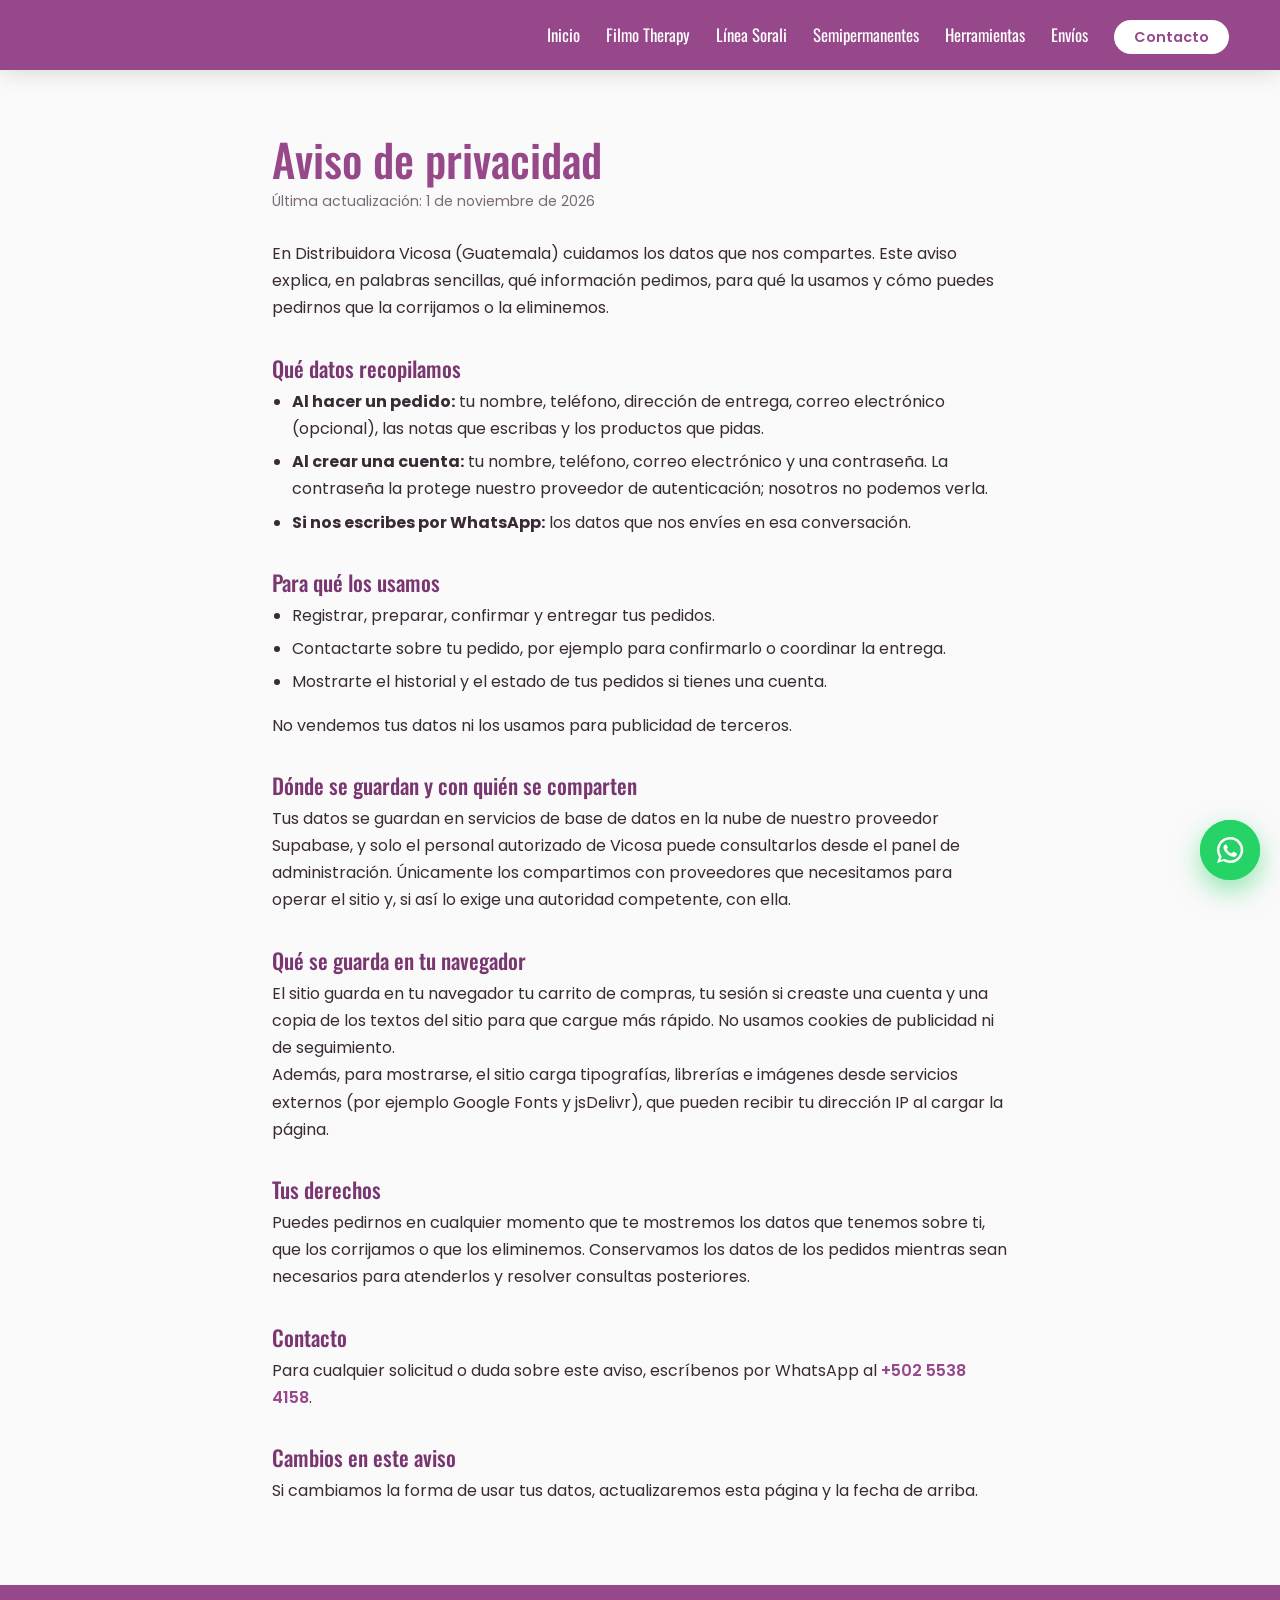
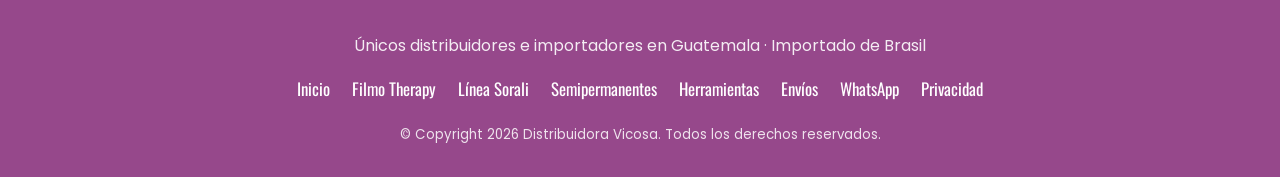
==== privacidad.html @ d28d6b31 "Add files via upload" ====
<!DOCTYPE html>
<html lang="es"><head><meta charset="utf-8"><meta name="viewport" content="width=device-width, initial-scale=1">
<title>Aviso de privacidad | Distribuidora Vicosa</title><meta name="description" content="Cómo Distribuidora Vicosa usa y protege los datos que compartes al hacer un pedido o crear una cuenta.">
<meta name="theme-color" content="#96488b">
<link rel="preconnect" href="https://fonts.googleapis.com"><link rel="preconnect" href="https://fonts.gstatic.com" crossorigin>
<link href="https://fonts.googleapis.com/css2?family=Oswald:wght@500;600;700&family=Poppins:wght@400;500;600&display=swap" rel="stylesheet">
<link rel="stylesheet" href="style.css"></head>
<body><header id="hdr"></header>
<main><article class="legal">
<h1>Aviso de privacidad</h1>
<p class="upd">Última actualización: 1 de noviembre de 2026</p>
<p>En Distribuidora Vicosa (Guatemala) cuidamos los datos que nos compartes. Este aviso explica, en palabras sencillas, qué información pedimos, para qué la usamos y cómo puedes pedirnos que la corrijamos o la eliminemos.</p>

<h2>Qué datos recopilamos</h2>
<ul>
<li><b>Al hacer un pedido:</b> tu nombre, teléfono, dirección de entrega, correo electrónico (opcional), las notas que escribas y los productos que pidas.</li>
<li><b>Al crear una cuenta:</b> tu nombre, teléfono, correo electrónico y una contraseña. La contraseña la protege nuestro proveedor de autenticación; nosotros no podemos verla.</li>
<li><b>Si nos escribes por WhatsApp:</b> los datos que nos envíes en esa conversación.</li>
</ul>

<h2>Para qué los usamos</h2>
<ul>
<li>Registrar, preparar, confirmar y entregar tus pedidos.</li>
<li>Contactarte sobre tu pedido, por ejemplo para confirmarlo o coordinar la entrega.</li>
<li>Mostrarte el historial y el estado de tus pedidos si tienes una cuenta.</li>
</ul>
<p>No vendemos tus datos ni los usamos para publicidad de terceros.</p>

<h2>Dónde se guardan y con quién se comparten</h2>
<p>Tus datos se guardan en servicios de base de datos en la nube de nuestro proveedor Supabase, y solo el personal autorizado de Vicosa puede consultarlos desde el panel de administración. Únicamente los compartimos con proveedores que necesitamos para operar el sitio y, si así lo exige una autoridad competente, con ella.</p>

<h2>Qué se guarda en tu navegador</h2>
<p>El sitio guarda en tu navegador tu carrito de compras, tu sesión si creaste una cuenta y una copia de los textos del sitio para que cargue más rápido. No usamos cookies de publicidad ni de seguimiento.</p>
<p>Además, para mostrarse, el sitio carga tipografías, librerías e imágenes desde servicios externos (por ejemplo Google Fonts y jsDelivr), que pueden recibir tu dirección IP al cargar la página.</p>

<h2>Tus derechos</h2>
<p>Puedes pedirnos en cualquier momento que te mostremos los datos que tenemos sobre ti, que los corrijamos o que los eliminemos. Conservamos los datos de los pedidos mientras sean necesarios para atenderlos y resolver consultas posteriores.</p>

<h2>Contacto</h2>
<p>Para cualquier solicitud o duda sobre este aviso, escríbenos por WhatsApp al <a href="https://wa.me/50255384158" target="_blank" rel="noopener">+502 5538 4158</a>.</p>

<h2>Cambios en este aviso</h2>
<p>Si cambiamos la forma de usar tus datos, actualizaremos esta página y la fecha de arriba.</p>
</article></main>
<footer id="ftr"></footer>
<script src="https://cdn.jsdelivr.net/npm/@supabase/supabase-js@2.45.4/dist/umd/supabase.min.js"></script><script src="config.js"></script><script src="app.js"></script>
</body></html>
---- style.css ----
:root{--p:#96488b;--pd:#7a3671;--pink:#ecd5e3;--lav:#e4d0e1;--bg:#fafafa;--ink:#1a1217;--wa:#25d366;--r:26px;--ease:cubic-bezier(.22,1,.36,1)}
*{box-sizing:border-box;margin:0;padding:0}
html{scroll-behavior:smooth;scroll-padding-top:78px}
body{font-family:Poppins,system-ui,sans-serif;color:var(--ink);background:var(--bg);line-height:1.65;overflow-x:hidden}
img{max-width:100%;display:block}a{color:inherit;text-decoration:none}
h1,h2,h3{font-family:Oswald,Impact,sans-serif;line-height:1.12;font-weight:600}
.wrap{width:min(1180px,92%);margin:auto}
section{padding:90px 0}
h2{font-size:clamp(2rem,4.4vw,3.2rem)}
.pur{color:var(--p)}
.btn{display:inline-block;background:var(--p);color:#fff;font-weight:600;padding:15px 34px;border-radius:999px;transition:.3s;box-shadow:0 10px 24px rgba(150,72,139,.3);border:0;cursor:pointer;font-family:inherit;font-size:1rem}
.btn:hover{background:var(--pd);transform:translateY(-3px);box-shadow:0 16px 30px rgba(150,72,139,.4)}
.btn.sm{padding:10px 26px;font-size:.92rem}
.btn.w{background:#fff;color:var(--p)}.btn.w:hover{background:var(--lav)}
/* header */
header{position:sticky;top:0;z-index:50;background:var(--p);box-shadow:0 4px 20px rgba(0,0,0,.12)}
.nav{display:flex;align-items:center;justify-content:space-between;height:70px}
.nav img{height:40px;width:auto}
.nav ul{display:flex;gap:34px;list-style:none;font-family:Oswald;font-size:1.15rem;color:#fff;align-items:center}
.nav ul a{position:relative}
.nav ul a::after{content:"";position:absolute;left:0;bottom:-4px;height:2px;width:0;background:#fff;transition:.3s}
.nav ul a:hover::after{width:100%}
.burger{display:none;background:none;border:0;cursor:pointer;width:44px;height:44px;position:relative}
/* leaf shadow bg */
.leaf{background:
 radial-gradient(ellipse 340px 90px at 78% 22%,rgba(110,70,100,.22),transparent 70%),
 radial-gradient(ellipse 380px 80px at 92% 48%,rgba(110,70,100,.2),transparent 70%),
 radial-gradient(ellipse 300px 70px at 58% 12%,rgba(110,70,100,.14),transparent 70%),
 radial-gradient(ellipse 260px 70px at 30% 70%,rgba(110,70,100,.12),transparent 70%),
 repeating-linear-gradient(45deg,rgba(255,255,255,.07) 0 2px,transparent 2px 4px),var(--pink)}
/* hero */
.hero{padding:70px 0 0;overflow:hidden}
.hero .wrap{display:grid;grid-template-columns:1.1fr .9fr;gap:30px;align-items:end;min-height:600px}
.hero .txt{padding-bottom:90px}
.hero h2{font-size:clamp(2.1rem,4.6vw,3.6rem)}
.hero h1{font-size:clamp(2.4rem,5.4vw,4.2rem);color:var(--p);margin-bottom:6px}
.hero p{font-size:1.1rem;margin:20px 0 8px;max-width:560px}
.hero .btn{margin-top:26px}
.hero .pic{position:relative;align-self:stretch;display:flex;align-items:flex-end;justify-content:center}
.hero .pic img{max-height:600px;width:100%;object-fit:contain;object-position:bottom;filter:drop-shadow(0 20px 40px rgba(80,30,70,.25));animation:float 7s ease-in-out infinite}
@keyframes float{50%{transform:translateY(-12px)}}
/* service cards */
.cards{display:grid;grid-template-columns:repeat(3,1fr);gap:26px;margin-top:50px}
.sc{position:relative;height:470px;border-radius:var(--r);overflow:hidden;color:#fff;display:flex;flex-direction:column;justify-content:flex-end;align-items:center;text-align:center;padding:28px;background:linear-gradient(160deg,#b06aa4,var(--p) 55%,#5e2556);box-shadow:0 10px 30px rgba(60,20,55,.18);transition:.4s}
.sc:hover{transform:translateY(-10px);box-shadow:0 24px 50px rgba(60,20,55,.3)}
.sc img{position:absolute;inset:0;width:100%;height:100%;object-fit:cover;transition:transform .6s}
.sc:hover img{transform:scale(1.07)}
.sc::before{content:"";position:absolute;inset:0;z-index:1;background:linear-gradient(to top,rgba(70,25,65,.92),rgba(70,25,65,.25) 55%,transparent)}
.sc>*:not(img){position:relative;z-index:2}
.sc .big{position:absolute;top:26%;left:0;right:0;font-size:4.4rem;opacity:.9;z-index:2}
.sc h3{font-size:1.55rem;font-weight:500}
.sc p{font-size:.98rem;margin-bottom:16px}
/* feature rows */
.row{display:grid;grid-template-columns:1fr 1fr;gap:70px;align-items:center}
.photo{border:4px solid #fff;border-radius:14px;overflow:hidden;box-shadow:0 20px 50px rgba(60,20,55,.25);max-width:440px;margin:auto;transition:.5s}
.photo:hover{transform:rotate(-1.5deg) scale(1.02)}
.photo img{width:100%;aspect-ratio:3/4;object-fit:cover;background:var(--lav)}
.row h2{margin-bottom:6px}
.sub{font-family:Oswald;font-size:1.6rem;font-weight:600;margin-bottom:30px}
.li{display:flex;gap:20px;align-items:flex-start;margin-bottom:24px}
.ic{flex:none;width:70px;height:70px;border-radius:50%;border:1.5px solid currentColor;display:grid;place-items:center;transition:.3s}
.ic svg{width:32px;height:32px;fill:none;stroke:currentColor;stroke-width:1.6;stroke-linecap:round;stroke-linejoin:round}
.li:hover .ic{background:var(--p);color:#fff;border-color:var(--p);transform:scale(1.08)}
.li h3{font-family:Poppins;font-size:1.2rem;font-weight:600}
.li p{font-size:1rem}
.lav{background:var(--lav)}
.pbg{background:var(--p);color:#fff}
.pbg h2{color:#fff}.pbg .ic{color:#fff}
.pbg .li:hover .ic{background:#fff;color:var(--p)}
.row.rev .photo{order:2}
.center{text-align:center}
/* tools */
.tools{display:grid;grid-template-columns:1.1fr 1fr;gap:56px;align-items:center}
.tl{display:grid;grid-template-columns:1fr 1fr;gap:18px}
.tl div{background:#fff;border:1.5px solid var(--p);border-radius:22px;padding:24px;transition:.3s}
.tl div:hover{background:var(--lav);transform:translateY(-6px)}
.tl h3{font-size:1.4rem;color:var(--p);margin-bottom:6px}
.tl p{font-size:.92rem}
/* why */
.why{display:grid;grid-template-columns:repeat(4,1fr);gap:24px;margin:50px 0}
.wc{background:var(--lav);border:2px solid var(--p);border-radius:30px;padding:28px 26px;text-align:center;transition:.35s}
.wc:hover{transform:translateY(-8px);box-shadow:0 20px 40px rgba(150,72,139,.25);background:#f1e2ee}
.wc img{width:46px;height:46px;object-fit:contain}
.wc h3{font-size:1.45rem;margin:26px 0 12px}
.wc h3::after{content:"";display:block;width:26px;height:2px;background:var(--ink);margin:14px auto 0}
.wc p{font-size:.95rem;text-align:left}
.head{display:flex;justify-content:space-between;align-items:center;gap:24px;flex-wrap:wrap}
/* cta */
.cta{text-align:center}
.cta h2{font-size:clamp(2.2rem,5.4vw,4rem);max-width:760px;margin:0 auto 14px}
.cta p{font-size:1.1rem;margin-bottom:28px}
footer{background:var(--p);color:#fff;text-align:center;padding:44px 0 30px}
footer img{height:46px;margin:0 auto 14px}
footer small{opacity:.85}
.fab{position:fixed;right:20px;bottom:20px;z-index:60;width:60px;height:60px;border-radius:50%;background:var(--wa);display:grid;place-items:center;box-shadow:0 10px 26px rgba(37,211,102,.5)}
.fab::before{content:"";position:absolute;inset:0;border-radius:50%;border:2px solid var(--wa);animation:ping 2.2s infinite}
@keyframes ping{to{transform:scale(1.6);opacity:0}}
.fab svg{width:32px;height:32px;fill:#fff}
@media(max-width:980px){
section{padding:64px 0}
.hero .wrap,.row,.tools{grid-template-columns:1fr;gap:36px}
.hero .txt{padding-bottom:10px}.hero .pic{max-height:460px}
.row.rev .photo{order:0}
.cards,.why{grid-template-columns:repeat(2,1fr)}
.burger{display:block}
}
@media(max-width:600px){.cards,.why,.tl{grid-template-columns:1fr}.sc{height:420px}}

/* ===== Subpáginas y tienda ===== */
.nav ul{gap:26px;font-size:1.05rem}
.nav ul a.on::after{width:100%}
.nav ul .cta-n{background:#fff;color:var(--p);padding:7px 20px;border-radius:999px;font-family:Poppins;font-size:.9rem;font-weight:600}
.nav ul .cta-n::after{display:none}
.crumb{font-size:.85rem;margin-bottom:18px;opacity:.85}.crumb a:hover{text-decoration:underline}
.eyebrow{display:inline-block;font-weight:600;font-size:.8rem;letter-spacing:.14em;text-transform:uppercase;color:var(--p);margin-bottom:10px}
.phero{padding:60px 0 72px;overflow:hidden}
.g2{display:grid;grid-template-columns:1.1fr .9fr;gap:60px;align-items:center}
.phero h1{font-size:clamp(2.2rem,4.8vw,3.6rem);margin-bottom:16px}
.phero .l{font-size:1.08rem;max-width:560px}
.ticks{list-style:none;margin:22px 0 30px}
.ticks li{position:relative;padding-left:36px;margin-bottom:12px}
.ticks li::before{content:"✓";position:absolute;left:0;top:1px;width:24px;height:24px;border-radius:50%;background:var(--p);color:#fff;font-size:.78rem;display:grid;place-items:center}
.phero .photo{max-width:460px}
.phero .photo img{aspect-ratio:auto;max-height:520px;object-fit:cover;background:#fff}
.bar{position:sticky;top:70px;z-index:40;background:rgba(250,250,250,.95);backdrop-filter:blur(10px);border-bottom:1px solid #eadbe6;padding:14px 4%;display:flex;gap:16px;justify-content:space-between;align-items:center;flex-wrap:wrap}
.chips{display:flex;gap:8px;flex-wrap:wrap}
.chip{border:1.5px solid var(--p);background:#fff;color:var(--p);border-radius:999px;padding:7px 18px;font-family:inherit;font-weight:500;font-size:.86rem;cursor:pointer;transition:.2s}
.chip:hover,.chip.on{background:var(--p);color:#fff}
#q{border:1.5px solid #dcc6d7;border-radius:999px;padding:9px 18px;font-family:inherit;min-width:230px;outline:0;background:#fff}
#q:focus{border-color:var(--p)}
.cat{padding:56px 0 6px}
.cat h2{font-size:clamp(1.8rem,3.4vw,2.5rem);color:var(--p)}
.cd{margin:6px 0 28px;max-width:660px;color:#5d4b58}
.pg{display:grid;grid-template-columns:repeat(auto-fill,minmax(250px,1fr));gap:24px}
.pc{background:#fff;border:1px solid #efe2ec;border-radius:22px;padding:14px 14px 20px;display:flex;flex-direction:column;transition:.35s}
.pc:hover{transform:translateY(-8px);box-shadow:0 22px 44px rgba(150,72,139,.2);border-color:var(--p)}
.pi{position:relative;aspect-ratio:1;border-radius:16px;background:linear-gradient(160deg,#f8f0f6,var(--pink));display:grid;place-items:center;overflow:hidden;margin-bottom:16px}
.pi img{width:90%;height:90%;object-fit:contain;transition:transform .5s;mix-blend-mode:multiply}
.pc:hover .pi img{transform:scale(1.08)}
.sold{position:absolute;top:12px;left:12px;background:var(--ink);color:#fff;font-size:.7rem;font-weight:600;letter-spacing:.08em;text-transform:uppercase;padding:5px 12px;border-radius:999px}
.pc.so .pi img{filter:grayscale(1);opacity:.5}
.pc h3{font-family:Poppins;font-size:1rem;font-weight:600;line-height:1.35;padding:0 6px}
.ps{font-size:.85rem;color:#6d5a68;margin:4px 0 12px;flex:1;padding:0 6px}
.pp{font-family:Oswald;font-size:1.7rem;color:var(--p);margin:0 6px 14px;line-height:1}
.pp small{font-family:Poppins;font-size:.85rem;color:#6d5a68}
.pc .btn{text-align:center;margin:0 6px}
.btn.o{background:#fff;color:var(--p);border:1.5px solid var(--p);box-shadow:none}
.btn.o:hover{background:var(--p);color:#fff}
.empty{padding:70px 0;text-align:center}.empty a{color:var(--p);font-weight:600;text-decoration:underline}
.feats{display:grid;grid-template-columns:repeat(3,1fr);gap:24px;margin-top:44px}
.fc{background:#fff;border:1.5px solid var(--p);border-radius:26px;padding:30px;transition:.3s}
.fc:hover{background:var(--lav);transform:translateY(-8px);box-shadow:0 20px 40px rgba(150,72,139,.22)}
.fc .ic{margin-bottom:16px;color:var(--p)}.fc:hover .ic{background:var(--p);color:#fff}
.fc h3{font-size:1.5rem;color:var(--p);margin-bottom:8px}
.band{background:var(--p);color:#fff;text-align:center;padding:72px 0;margin-top:70px}
.band h2{margin-bottom:10px}.band p{margin-bottom:26px;opacity:.92}
footer .ft{margin:4px 0 16px;opacity:.9}
footer .fn{display:flex;gap:22px;justify-content:center;flex-wrap:wrap;margin-bottom:18px;font-family:Oswald;font-size:1.05rem}
footer .fn a:hover{text-decoration:underline}
.steps3{display:grid;grid-template-columns:repeat(3,1fr);gap:24px;margin-top:44px}
.sn{width:54px;height:54px;border-radius:50%;background:var(--p);color:#fff;font-family:Oswald;font-size:1.5rem;display:grid;place-items:center;margin-bottom:14px}
@media(max-width:980px){.g2{grid-template-columns:1fr;gap:36px}.feats,.steps3{grid-template-columns:1fr}.phero .photo{margin:0 auto}.bar{top:70px}}
@media(max-width:600px){.pg{grid-template-columns:repeat(2,1fr);gap:12px}.pc{padding:10px 10px 16px}.pc h3{font-size:.9rem}.pp{font-size:1.4rem}#q{width:100%}.chips{flex-wrap:nowrap;overflow-x:auto;width:100%;padding-bottom:4px}.chip{white-space:nowrap}}

/* =====================================================================
   CAPA DE ANIMACIONES  (solo movimiento: no cambia colores ni contenido)
   ===================================================================== */
::selection{background:var(--p);color:#fff}
:focus-visible{outline:2px solid var(--p);outline-offset:3px;border-radius:6px}
header :focus-visible,.pbg :focus-visible,.band :focus-visible,footer :focus-visible{outline-color:#fff}

/* --- Entrada y salida de página --- */
@keyframes pageIn{from{opacity:0}}
body{animation:pageIn .6s ease backwards;transition:opacity .26s ease}
html.leaving body{opacity:0}

/* --- Imágenes: aparecen suavemente al cargar --- */
img[data-i]{opacity:0;transition:opacity .7s ease,transform .6s var(--ease),scale .9s var(--ease)}
img[data-i].ld{opacity:1}

/* --- Header --- */
header{animation:hdrIn .8s var(--ease) backwards;transition:box-shadow .35s}
@keyframes hdrIn{from{transform:translateY(-100%)}}
.is-scrolled header{box-shadow:0 8px 30px rgba(40,10,36,.32)}
.nav img{transform-origin:0 50%}
.is-scrolled .nav img{transform:scale(.88)}
.prog{position:absolute;left:0;right:0;bottom:0;height:3px;background:linear-gradient(90deg,var(--lav),#fff);transform:scaleX(var(--pg,0));transform-origin:0 50%;pointer-events:none}
.nav ul a::after{width:100%;transform:scaleX(0);transform-origin:100% 50%;transition:transform .45s var(--ease)}
.nav ul a:hover::after,.nav ul a.on::after{transform:scaleX(1);transform-origin:0 50%}
.nav ul .cta-n{transition:transform .35s var(--ease),box-shadow .35s}
.nav ul .cta-n:hover{transform:translateY(-2px);box-shadow:0 8px 18px rgba(40,10,36,.28)}
.burger span{position:absolute;left:10px;right:10px;height:2px;background:#fff;border-radius:2px;transition:transform .4s var(--ease),opacity .2s,top .4s var(--ease)}
.burger span:nth-child(1){top:15px}.burger span:nth-child(2){top:21px}.burger span:nth-child(3){top:27px}
.burger.open span:nth-child(1){top:21px;transform:rotate(45deg)}
.burger.open span:nth-child(2){opacity:0;transform:scaleX(0)}
.burger.open span:nth-child(3){top:21px;transform:rotate(-45deg)}
@keyframes dropIn{from{opacity:0;transform:translateY(-10px)}}
@media(min-width:981px){.nav ul>li{animation:dropIn .7s var(--ease) calc(.3s + var(--k,0)*.06s) backwards}}

/* --- Reveal al hacer scroll (con dirección y escalonado) --- */
.rv:not(.in){opacity:0}
.rv.in{animation:rvUp 1s var(--ease) var(--d,0s) backwards}
.rv[data-r=l].in{animation-name:rvL}
.rv[data-r=r].in{animation-name:rvR}
@keyframes rvUp{from{opacity:0;transform:translateY(34px)}}
@keyframes rvL{from{opacity:0;transform:translateX(-48px)}}
@keyframes rvR{from{opacity:0;transform:translateX(48px)}}
@keyframes rvFade{from{opacity:0}}
@keyframes pop{from{opacity:0;transform:scale(.6)}60%{transform:scale(1.08)}}
@keyframes grow{from{transform:scaleX(0)}}
@media(max-width:980px){.rv[data-r].in{animation-name:rvUp}}
/* los ítems de cada bloque entran uno tras otro */
.rv.in .li,.rv.in .tl>div{animation:rvUp .85s var(--ease) calc(var(--d,0s) + .25s + var(--k,0)*.12s) backwards}
.rv.in .li .ic{animation:pop .7s var(--ease) calc(var(--d,0s) + .3s + var(--k,0)*.12s) backwards}
.wc.in h3::after{animation:grow .9s var(--ease) .55s backwards}
.fc.in .sn{animation:pop .7s var(--ease) .3s backwards}
/* fotos: se "revelan" con una cortina y un leve zoom */
.photo.rv.in{animation:rvFade .9s ease var(--d,0s) backwards}
.photo img{scale:1.06}
.photo:hover img{scale:1.1}
.photo.rv:not(.in) img{clip-path:inset(0 0 100% 0)}
.photo.rv.in img.ld{animation:wipe 1.4s var(--ease) calc(var(--d,0s) + .1s) backwards}
@keyframes wipe{from{clip-path:inset(0 0 100% 0);scale:1.28}to{clip-path:inset(0 0 0 0)}}

/* --- Hero: la única secuencia "de gala" al cargar --- */
.w{display:inline-block;overflow:hidden;vertical-align:top;padding:0 .04em .14em;margin:0 -.04em -.14em}
.w>span{display:inline-block;transform:translateY(112%);animation:wordUp 1s var(--ease) calc(.2s + var(--k,0)*.07s) forwards}
@keyframes wordUp{to{transform:none}}
.hero .txt>:not(h1):not(h2),.phero .g2>div:first-child>:not(h1):not(ul){animation:rvUp .9s var(--ease) calc(.35s + var(--k,0)*.1s) backwards}
.ticks li{animation:rvUp .7s var(--ease) calc(.8s + var(--k,0)*.11s) backwards}
.ticks li::before{animation:pop .6s var(--ease) calc(.95s + var(--k,0)*.11s) backwards}
@keyframes picIn{from{opacity:0;transform:translateY(70px) scale(.95)}}
.hero .pic{animation:picIn 1.4s var(--ease) .3s backwards}
@keyframes bobY{50%{transform:translateY(-9px)}}
/* luces suaves que flotan detrás del hero (mismos tonos de la paleta) */
.hero,.phero{position:relative;isolation:isolate}
.hero::before,.phero::before,.hero::after,.phero::after{content:"";position:absolute;z-index:-1;border-radius:50%;filter:blur(70px);pointer-events:none}
.hero::before,.phero::before{width:420px;height:420px;left:-120px;top:-110px;background:rgba(150,72,139,.2);animation:drift 16s ease-in-out infinite alternate}
.hero::after,.phero::after{width:380px;height:380px;right:-90px;bottom:-130px;background:rgba(255,255,255,.55);animation:drift 20s ease-in-out -6s infinite alternate-reverse}
@keyframes drift{to{transform:translate(70px,50px) scale(1.15)}}
.pbg,.band{position:relative;overflow:hidden;isolation:isolate}
.pbg::before,.band::before{content:"";position:absolute;z-index:-1;width:540px;height:540px;border-radius:50%;left:-140px;top:-210px;background:radial-gradient(circle,rgba(255,255,255,.14),transparent 65%);animation:drift 18s ease-in-out infinite alternate;pointer-events:none}

/* --- Tarjetas de servicio: inclinación 3D + brillo que sigue al cursor --- */
.sc{transform:perspective(1000px) rotateX(var(--rx,0deg)) rotateY(var(--ry,0deg)) translateY(var(--ty,0px));transition:transform .35s var(--ease),box-shadow .5s;will-change:transform}
.sc:hover{--ty:-10px;transform:perspective(1000px) rotateX(var(--rx,0deg)) rotateY(var(--ry,0deg)) translateY(var(--ty))}
.sc::after{content:"";position:absolute;inset:0;z-index:3;pointer-events:none;background:radial-gradient(circle 260px at var(--mx,50%) var(--my,50%),rgba(255,255,255,.22),transparent 70%);opacity:0;transition:opacity .4s}
.sc:hover::after{opacity:1}
.sc .big{animation:bobY 4.5s ease-in-out infinite}
.sc .btn.sm{transition:background .3s,color .3s,transform .4s var(--ease)}
.sc:hover .btn.sm{transform:translateY(-2px)}
/* --- Spotlight que sigue al cursor en tarjetas claras --- */
.fc,.wc,.tl>div{position:relative;overflow:hidden}
.fc>*,.wc>*,.tl>div>*{position:relative;z-index:1}
.fc::before,.wc::before,.tl>div::before{content:"";position:absolute;inset:0;z-index:0;pointer-events:none;background:radial-gradient(circle 210px at var(--mx,50%) var(--my,50%),rgba(255,255,255,.8),transparent 70%);opacity:0;transition:opacity .4s}
.fc:hover::before,.wc:hover::before,.tl>div:hover::before{opacity:1}
.wc:hover img{transform:translateY(-5px) rotate(-6deg) scale(1.1)}
.ic{transition:background .3s,color .3s,border-color .3s,transform .5s var(--ease)}

/* --- Botones: destello al pasar el cursor y respuesta al clic --- */
.btn{position:relative;overflow:hidden;isolation:isolate;transition:background .3s,transform .35s var(--ease),box-shadow .35s,translate .4s var(--ease)}
.btn::after{content:"";position:absolute;top:0;bottom:0;left:-60%;width:40%;background:linear-gradient(105deg,transparent,rgba(255,255,255,.42),transparent);transform:skewX(-20deg);transition:left .85s var(--ease);pointer-events:none}
.btn:hover::after{left:135%}
.btn.w::after,.btn.o::after{background:linear-gradient(105deg,transparent,rgba(150,72,139,.16),transparent)}
.btn:active{transform:translateY(-1px) scale(.97)}

/* --- WhatsApp flotante --- */
@keyframes fabIn{from{opacity:0;transform:scale(.3) translateY(30px)}}
.fab{animation:fabIn .8s cubic-bezier(.34,1.56,.64,1) 1.8s backwards;transition:transform .35s var(--ease)}
.fab:hover{transform:scale(1.1) rotate(-6deg)}

/* --- Tienda --- */
@keyframes cardIn{from{opacity:0;transform:translateY(20px) scale(.97)}}
.pc.pop.in{animation:cardIn .55s var(--ease) var(--d,0s) backwards}
.pi.sk::after{content:"";position:absolute;inset:0;z-index:1;background:linear-gradient(100deg,transparent 25%,rgba(255,255,255,.75) 50%,transparent 75%);background-size:220% 100%;animation:shim 1.4s linear infinite}
@keyframes shim{from{background-position:120% 0}to{background-position:-120% 0}}
.sold{z-index:2}
.chip{transition:background .25s,color .25s,transform .3s var(--ease)}
.chip:active{transform:scale(.95)}
#q{transition:border-color .3s,box-shadow .3s}
#q:focus{box-shadow:0 0 0 4px rgba(150,72,139,.16)}
.pc .pp{transition:transform .4s var(--ease)}
.pc:hover .pp{transform:translateX(4px)}

/* --- Menú móvil: desliza y escalona los enlaces --- */
@media(max-width:980px){
.nav ul{position:absolute;top:100%;left:0;right:0;background:var(--pd);flex-direction:column;padding:22px;gap:18px;display:flex;visibility:hidden;opacity:0;transform:translateY(-14px);pointer-events:none;transition:opacity .3s,transform .45s var(--ease),visibility 0s .45s;box-shadow:0 18px 30px rgba(40,10,36,.25)}
.nav ul.open{visibility:visible;opacity:1;transform:none;pointer-events:auto;transition:opacity .3s,transform .45s var(--ease)}
.nav ul li{opacity:0;transform:translateX(-14px);transition:opacity .4s,transform .5s var(--ease)}
.nav ul.open li{opacity:1;transform:none;transition-delay:calc(.06s + var(--k,0)*.05s)}
}

/* --- Accesibilidad: sin movimiento si el usuario lo pide --- */
@media(prefers-reduced-motion:reduce){
*,*::before,*::after{animation-duration:.01ms!important;animation-delay:0s!important;animation-iteration-count:1!important;transition-duration:.01ms!important;transition-delay:0s!important;scroll-behavior:auto!important}
}

/* =====================================================================
   CARRITO, CUENTA Y AVISOS (Supabase)
   ===================================================================== */
.ann{background:var(--pd);color:#fff;text-align:center;padding:9px 16px;font-size:.88rem;font-weight:500}
.lock{overflow:hidden}
#store.nofx .rv{animation:none!important}
.pw{display:block;text-align:center;font-size:.8rem;color:var(--p);margin-top:12px;text-decoration:underline;text-underline-offset:3px}
.pc .add{width:100%}
.cb{position:fixed;right:26px;bottom:96px;z-index:60;width:54px;height:54px;border-radius:50%;border:0;background:var(--p);color:#fff;display:grid;place-items:center;cursor:pointer;box-shadow:0 10px 26px rgba(150,72,139,.45);transition:transform .35s var(--ease)}
.cb[hidden]{display:none}
.cb:hover{transform:scale(1.08)}
.cb svg{width:24px;height:24px}
#cn{position:absolute;top:-5px;right:-5px;min-width:22px;height:22px;padding:0 5px;border-radius:11px;background:#fff;color:var(--p);border:2px solid var(--p);font:600 .72rem Poppins,sans-serif;display:grid;place-items:center}
.cb.bump{animation:bump .55s var(--ease)}
@keyframes bump{40%{transform:scale(1.22)}}
.dr{position:fixed;inset:0;z-index:100;visibility:hidden;transition:visibility 0s .45s}
.dr.on{visibility:visible;transition:none}
.dv{position:absolute;inset:0;background:rgba(40,10,36,.5);opacity:0;transition:opacity .4s}
.dr.on .dv{opacity:1}
.dp{position:absolute;top:0;right:0;bottom:0;width:min(440px,100%);background:#fff;display:flex;flex-direction:column;transform:translateX(100%);transition:transform .5s var(--ease);box-shadow:-20px 0 50px rgba(40,10,36,.25)}
.dr.on .dp{transform:none}
.dh{display:flex;align-items:center;justify-content:space-between;padding:18px 22px;background:var(--p);color:#fff}
.dh h3{font-family:Oswald,sans-serif;font-size:1.35rem;font-weight:500;color:#fff;margin:0}
.dx{background:none;border:0;color:#fff;font-size:2rem;line-height:1;cursor:pointer;padding:0 4px}
.db{flex:1;overflow-y:auto;padding:20px 22px 28px;display:flex;flex-direction:column;gap:16px;font-size:.95rem}
.db .btn{width:100%;text-align:center}
.db .em{text-align:center;color:#6b5a66;padding:30px 0}
.db .em .btn{width:auto;margin-top:14px}
.ci{list-style:none;margin:0;padding:0;display:flex;flex-direction:column;gap:14px}
.ci li{display:grid;grid-template-columns:62px 1fr auto 26px;gap:12px;align-items:center;padding-bottom:14px;border-bottom:1px solid #efe2ec}
.cim{width:62px;height:62px;border-radius:14px;background:var(--lav);overflow:hidden}
.cim img{width:100%;height:100%;object-fit:contain;mix-blend-mode:multiply}
.cit b{display:block;font-weight:600;line-height:1.25;font-size:.9rem}
.cit small{display:block;color:#7b6a76;font-size:.78rem}
.cit span{color:var(--p);font-weight:600;font-size:.9rem}
.cq{display:flex;align-items:center;gap:8px;border:1.5px solid var(--lav);border-radius:999px;padding:2px 4px}
.cq button{width:26px;height:26px;border:0;border-radius:50%;background:none;color:var(--p);font-size:1.1rem;cursor:pointer;transition:background .2s}
.cq button:hover{background:var(--lav)}
.cq em{font-style:normal;min-width:16px;text-align:center;font-weight:600;font-size:.88rem}
.rm{background:none;border:0;color:#a89aa4;font-size:1.4rem;cursor:pointer;transition:color .2s}
.rm:hover{color:var(--p)}
.sm{display:flex;flex-direction:column;gap:6px;padding-top:4px}
.sm>div{display:flex;justify-content:space-between;color:#6b5a66}
.sm .tt{font-weight:700;font-size:1.2rem;color:var(--ink);padding-top:8px;border-top:1px solid #efe2ec}
.cfm{display:flex;flex-direction:column;gap:14px}
.cfm label{display:flex;flex-direction:column;gap:6px;font-size:.82rem;font-weight:500;color:#5b4a56}
.cfm input,.cfm textarea{font:inherit;font-size:.95rem;padding:12px 14px;border:1.5px solid var(--lav);border-radius:14px;background:#fff;color:var(--ink);transition:border-color .3s,box-shadow .3s;resize:vertical}
.cfm input:focus,.cfm textarea:focus{outline:0;border-color:var(--p);box-shadow:0 0 0 4px rgba(150,72,139,.14)}
.pay{background:var(--bg);border:1px solid var(--lav);border-radius:14px;padding:12px 14px;font-size:.88rem}
.pay p{margin:4px 0 0}
.err,.ok2{margin:0;font-size:.85rem;color:#b3261e;min-height:1em}
.ok2{color:var(--pd)}
.warn{background:var(--pink);border-radius:14px;padding:12px 14px;font-size:.88rem;margin:0}
.lk{background:none;border:0;color:var(--p);cursor:pointer;font:inherit;font-size:.88rem;text-decoration:underline;text-underline-offset:3px;padding:4px;align-self:center}
.ok{text-align:center;display:flex;flex-direction:column;gap:14px;align-items:center;padding-top:10px}
.ok p{margin:0;color:#5b4a56}
.okc{width:74px;height:74px;border-radius:50%;background:var(--p);color:#fff;font-size:2.3rem;display:grid;place-items:center;animation:pop .7s var(--ease) backwards}
.acct{display:flex;justify-content:space-between;align-items:center}
.acct p{margin:0}
.db h4{font-family:Oswald,sans-serif;font-weight:500;font-size:1.1rem;margin:0}
.od{display:grid;grid-template-columns:1fr auto;gap:4px 10px;padding:12px 0;border-bottom:1px solid #efe2ec;font-size:.88rem}
.od small{display:block;color:#7b6a76}
.od .odi{grid-column:1/2;color:#6b5a66;font-size:.82rem}
.od>b{grid-column:2;grid-row:2;align-self:end;color:var(--p)}
.st{justify-self:end;font-size:.72rem;font-weight:600;padding:3px 10px;border-radius:999px;background:var(--lav);color:var(--pd);height:fit-content}
.st-entregado{background:var(--p);color:#fff}
.st-cancelado{background:#eee;color:#777}
@media(max-width:600px){.cb{right:20px;bottom:92px}}

/* Secciones ocultadas desde el panel */
.is-off{display:none!important}

/* Aviso de privacidad */
.cfm .ck{flex-direction:row;align-items:flex-start;gap:10px;font-weight:400;font-size:.84rem;line-height:1.4}
.cfm .ck input{width:auto;margin-top:2px;accent-color:var(--p);transform:scale(1.15)}
.cfm .ck a{color:var(--p);font-weight:600;text-decoration:underline;text-underline-offset:3px}
.legal{max-width:780px;margin:0 auto;padding:64px 22px 80px}
.legal h1{font-family:Oswald,sans-serif;font-weight:500;font-size:clamp(2rem,4vw,2.8rem);color:var(--p);margin:0 0 6px}
.legal h2{font-family:Oswald,sans-serif;font-weight:500;font-size:1.35rem;color:var(--pd);margin:34px 0 8px}
.legal p,.legal li{line-height:1.7;color:#3a2a35}
.legal ul{padding-left:20px;display:flex;flex-direction:column;gap:6px;margin:0 0 16px}
.legal .upd{color:#7b6a76;font-size:.88rem;margin:0 0 26px}
.legal a{color:var(--p);font-weight:600}
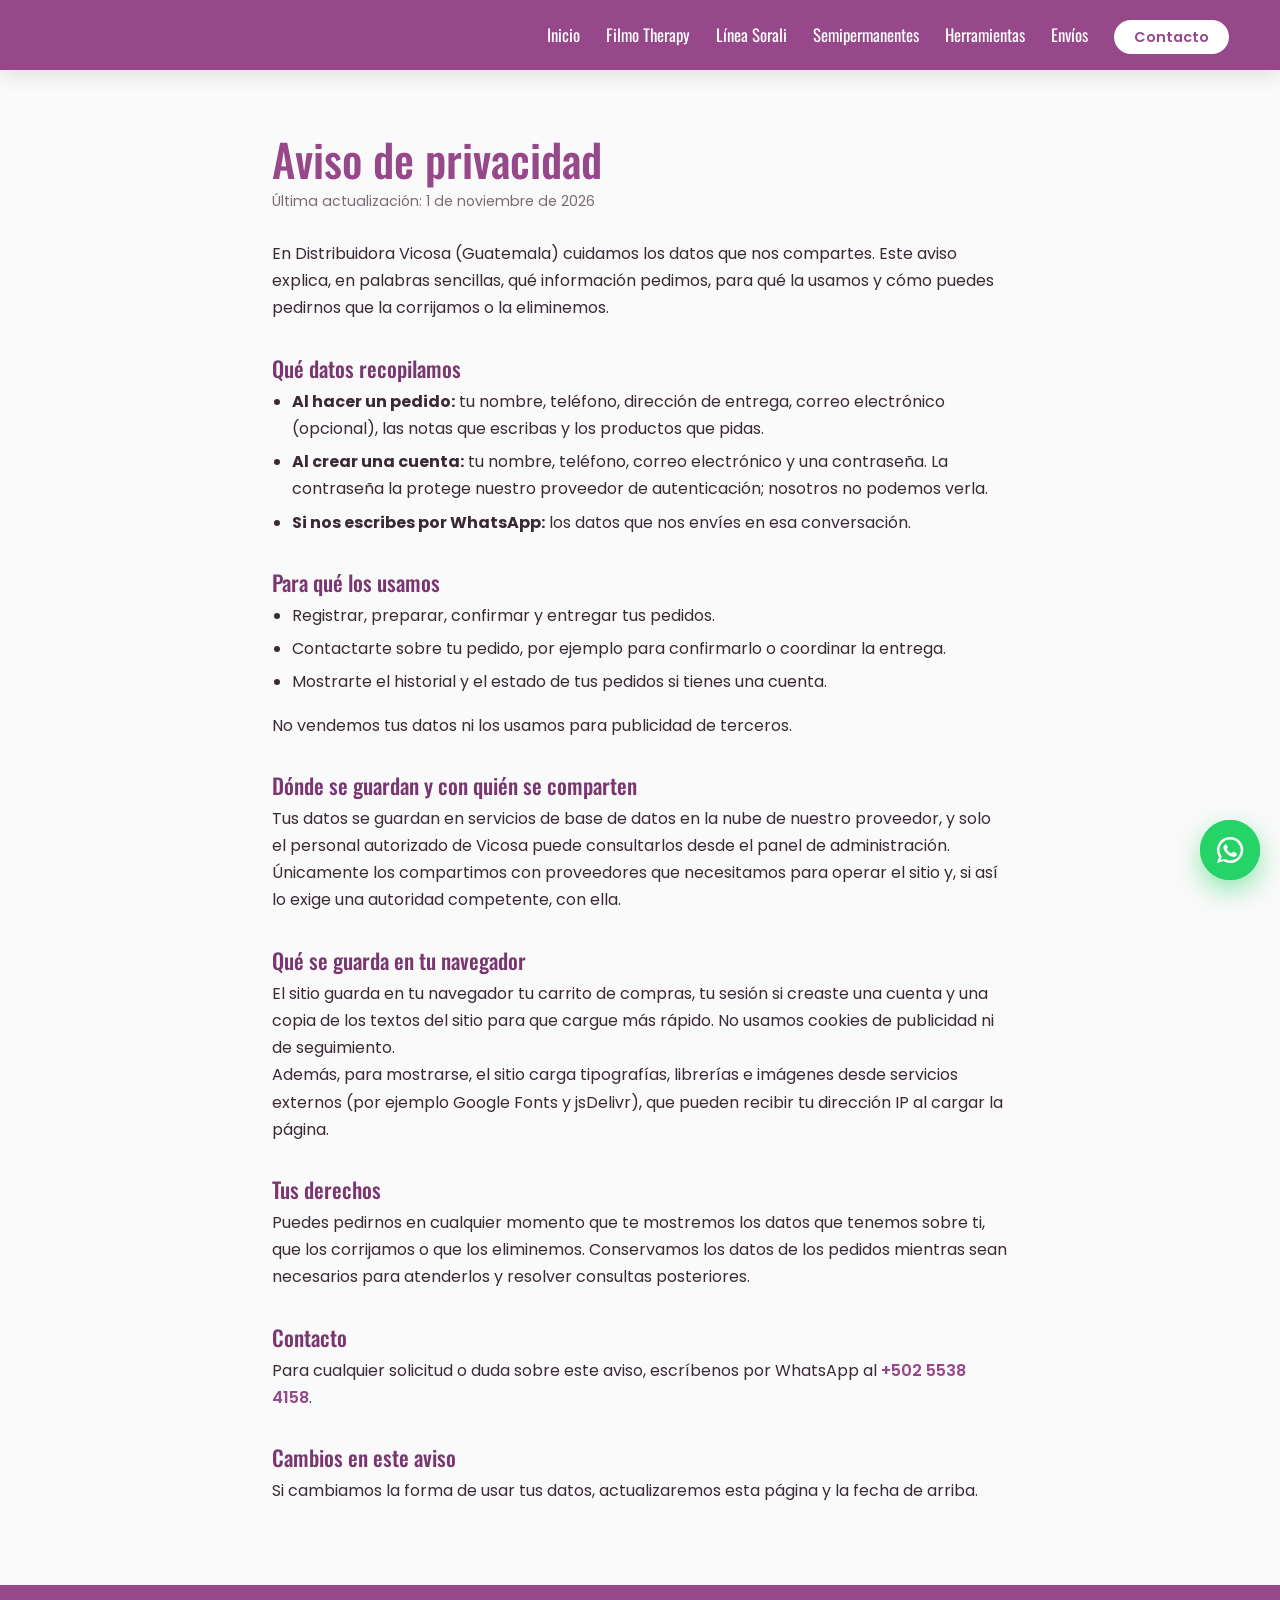
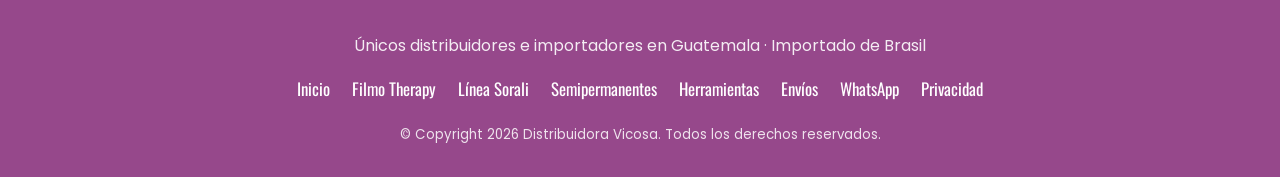
==== commit b73677c6: "Remove specific mention of Supabase in privacy policy" ====
--- a/privacidad.html
+++ b/privacidad.html
@@ -27,7 +27,7 @@
 <p>No vendemos tus datos ni los usamos para publicidad de terceros.</p>
 
 <h2>Dónde se guardan y con quién se comparten</h2>
-<p>Tus datos se guardan en servicios de base de datos en la nube de nuestro proveedor Supabase, y solo el personal autorizado de Vicosa puede consultarlos desde el panel de administración. Únicamente los compartimos con proveedores que necesitamos para operar el sitio y, si así lo exige una autoridad competente, con ella.</p>
+<p>Tus datos se guardan en servicios de base de datos en la nube de nuestro proveedor, y solo el personal autorizado de Vicosa puede consultarlos desde el panel de administración. Únicamente los compartimos con proveedores que necesitamos para operar el sitio y, si así lo exige una autoridad competente, con ella.</p>
 
 <h2>Qué se guarda en tu navegador</h2>
 <p>El sitio guarda en tu navegador tu carrito de compras, tu sesión si creaste una cuenta y una copia de los textos del sitio para que cargue más rápido. No usamos cookies de publicidad ni de seguimiento.</p>
@@ -44,4 +44,4 @@
 </article></main>
 <footer id="ftr"></footer>
 <script src="https://cdn.jsdelivr.net/npm/@supabase/supabase-js@2.45.4/dist/umd/supabase.min.js"></script><script src="config.js"></script><script src="app.js"></script>
-</body></html>+</body></html>
